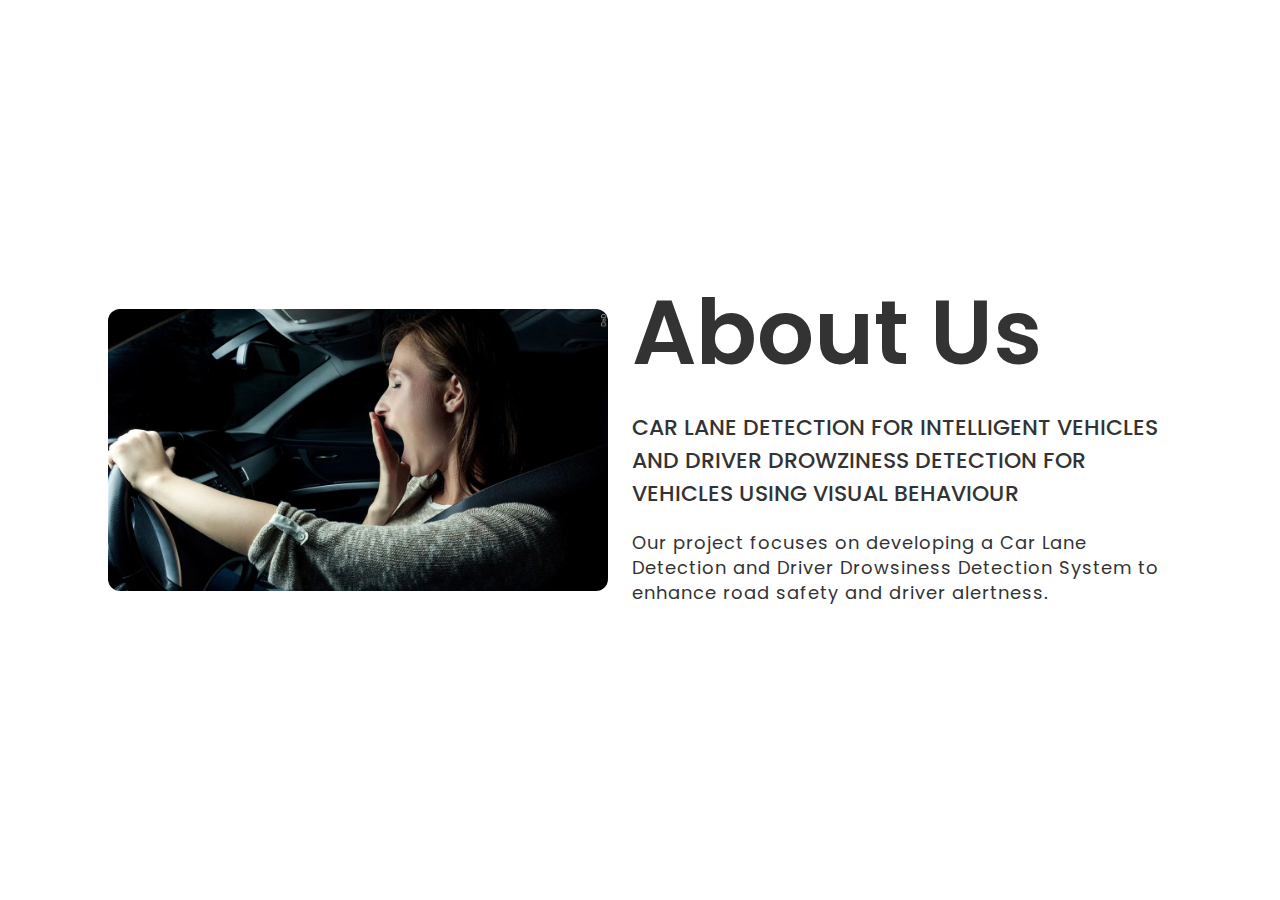
==== About.html @ 8b13713c "SignupPage" ====
<!DOCTYPE html>
<html lang="en">
<head>
  <meta charset="UTF-8">
  <meta name="viewport" content="width=device-width, initial-scale=1.0">
  <meta http-equiv="X-UA-Compatible" content="ie=edge">
 <title> AboutUs  </title>
  <link rel="stylesheet" href="stylesheet2.css">
</head>
<body>
  <section class="about-us">
    <div class="about">
      <img src="images/drowz.jpg" class="pic">
      <div class="text">
        <h2>About Us</h2>
        <h5>
            CAR LANE DETECTION FOR INTELLIGENT VEHICLES AND DRIVER DROWZINESS DETECTION FOR VEHICLES USING VISUAL BEHAVIOUR
        </h5>
          <p>Our project focuses on developing a Car Lane Detection and Driver Drowsiness Detection System to enhance road safety and driver alertness. </p>
        <div class="data">
        
        </div>
      </div>
    </div>
  </section>
</body>
</html>
---- stylesheet2.css ----
@import url("https://fonts.googleapis.com/css2?family=Poppins:wght@200;300;400;500&display=swap");
* {
  margin: 0;
  padding: 0;
  box-sizing: border-box;
  font-family: "Poppins", sans-serif;
}
.about-us {
  display: flex;
  align-items: center;
  height: 100vh;
  width: 100%;
  padding: 90px 0;
  background: #fff;
}
.pic {
  height: auto;
  width: 500px;
  border-radius: 12px;
}
.about {
  width: 1130px;
  max-width: 85%;
  margin: 0 auto;
  display: flex;
  align-items: center;
  justify-content: space-around;
}
.text {
  width: 540px;
}
.text h2 {
  color: #333;
  font-size: 90px;
  font-weight: 600;
  margin-bottom: 10px;
}
.text h5 {
  color: #333;
  font-size: 22px;
  font-weight: 500;
  margin-bottom: 20px;
}
span {
  color: #4070f4;
}
.text p {
  color: #333;
  font-size: 18px;
  line-height: 25px;
  letter-spacing: 1px;
}
.data {
  margin-top: 30px;
}
.hire {
  font-size: 18px;
  background: #4070f4;
  color: #fff;
  text-decoration: none;
  border: none;
  padding: 12px 25px;
  border-radius: 6px;
  transition: 0.5s;
}
.hire:hover {
  background: #000;
}
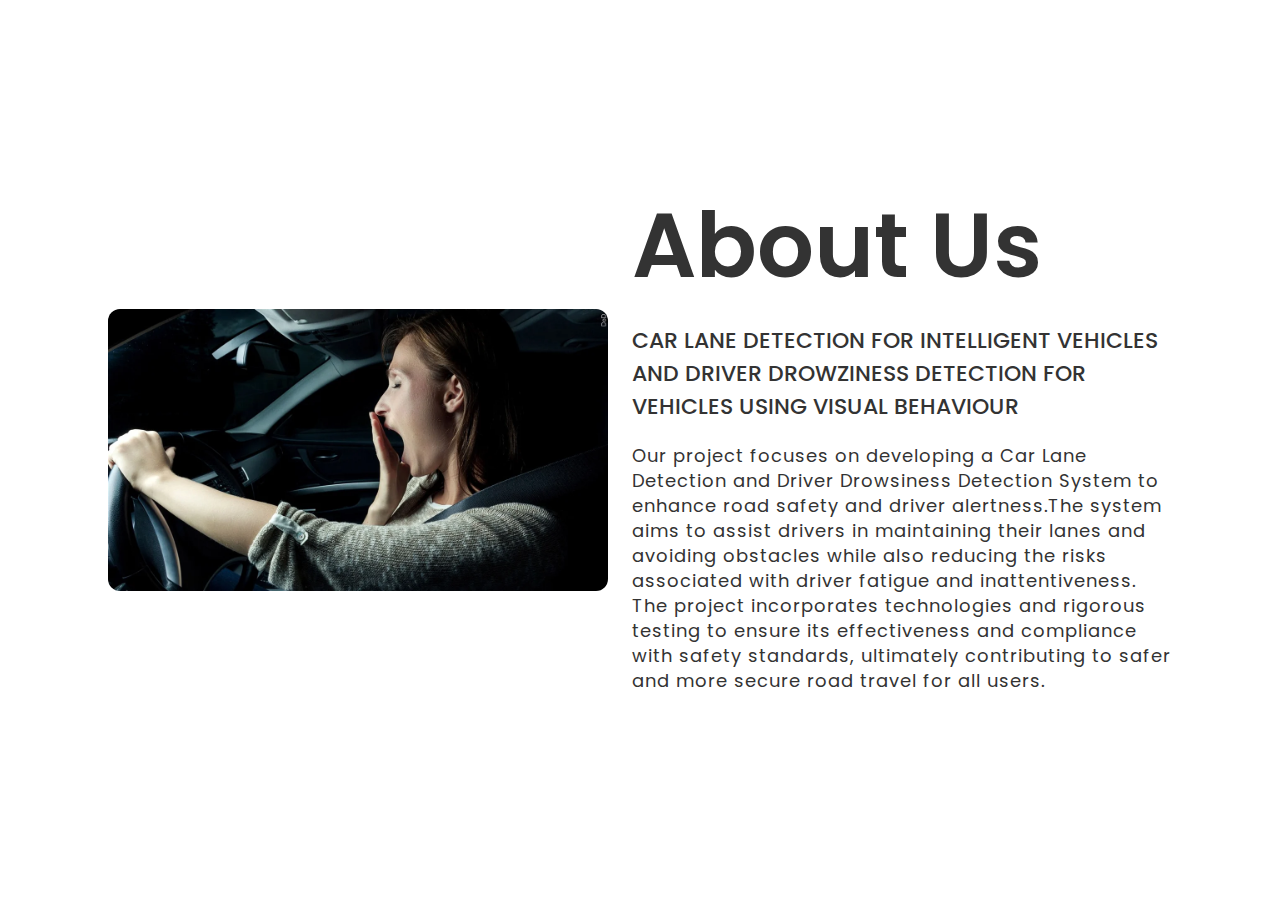
==== commit 20fc3bb3: "SignupPage" ====
--- a/About.html
+++ b/About.html
@@ -16,7 +16,7 @@
         <h5>
             CAR LANE DETECTION FOR INTELLIGENT VEHICLES AND DRIVER DROWZINESS DETECTION FOR VEHICLES USING VISUAL BEHAVIOUR
         </h5>
-          <p>Our project focuses on developing a Car Lane Detection and Driver Drowsiness Detection System to enhance road safety and driver alertness. </p>
+          <p>Our project focuses on developing a Car Lane Detection and Driver Drowsiness Detection System to enhance road safety and driver alertness.The system aims to assist drivers in maintaining their lanes and avoiding obstacles while also reducing the risks associated with driver fatigue and inattentiveness. The project incorporates technologies and rigorous testing to ensure its effectiveness and compliance with safety standards, ultimately contributing to safer and more secure road travel for all users. </p>
         <div class="data">
         
         </div>
--- a/stylesheet2.css
+++ b/stylesheet2.css
@@ -53,16 +53,3 @@
 .data {
   margin-top: 30px;
 }
-.hire {
-  font-size: 18px;
-  background: #4070f4;
-  color: #fff;
-  text-decoration: none;
-  border: none;
-  padding: 12px 25px;
-  border-radius: 6px;
-  transition: 0.5s;
-}
-.hire:hover {
-  background: #000;
-}
